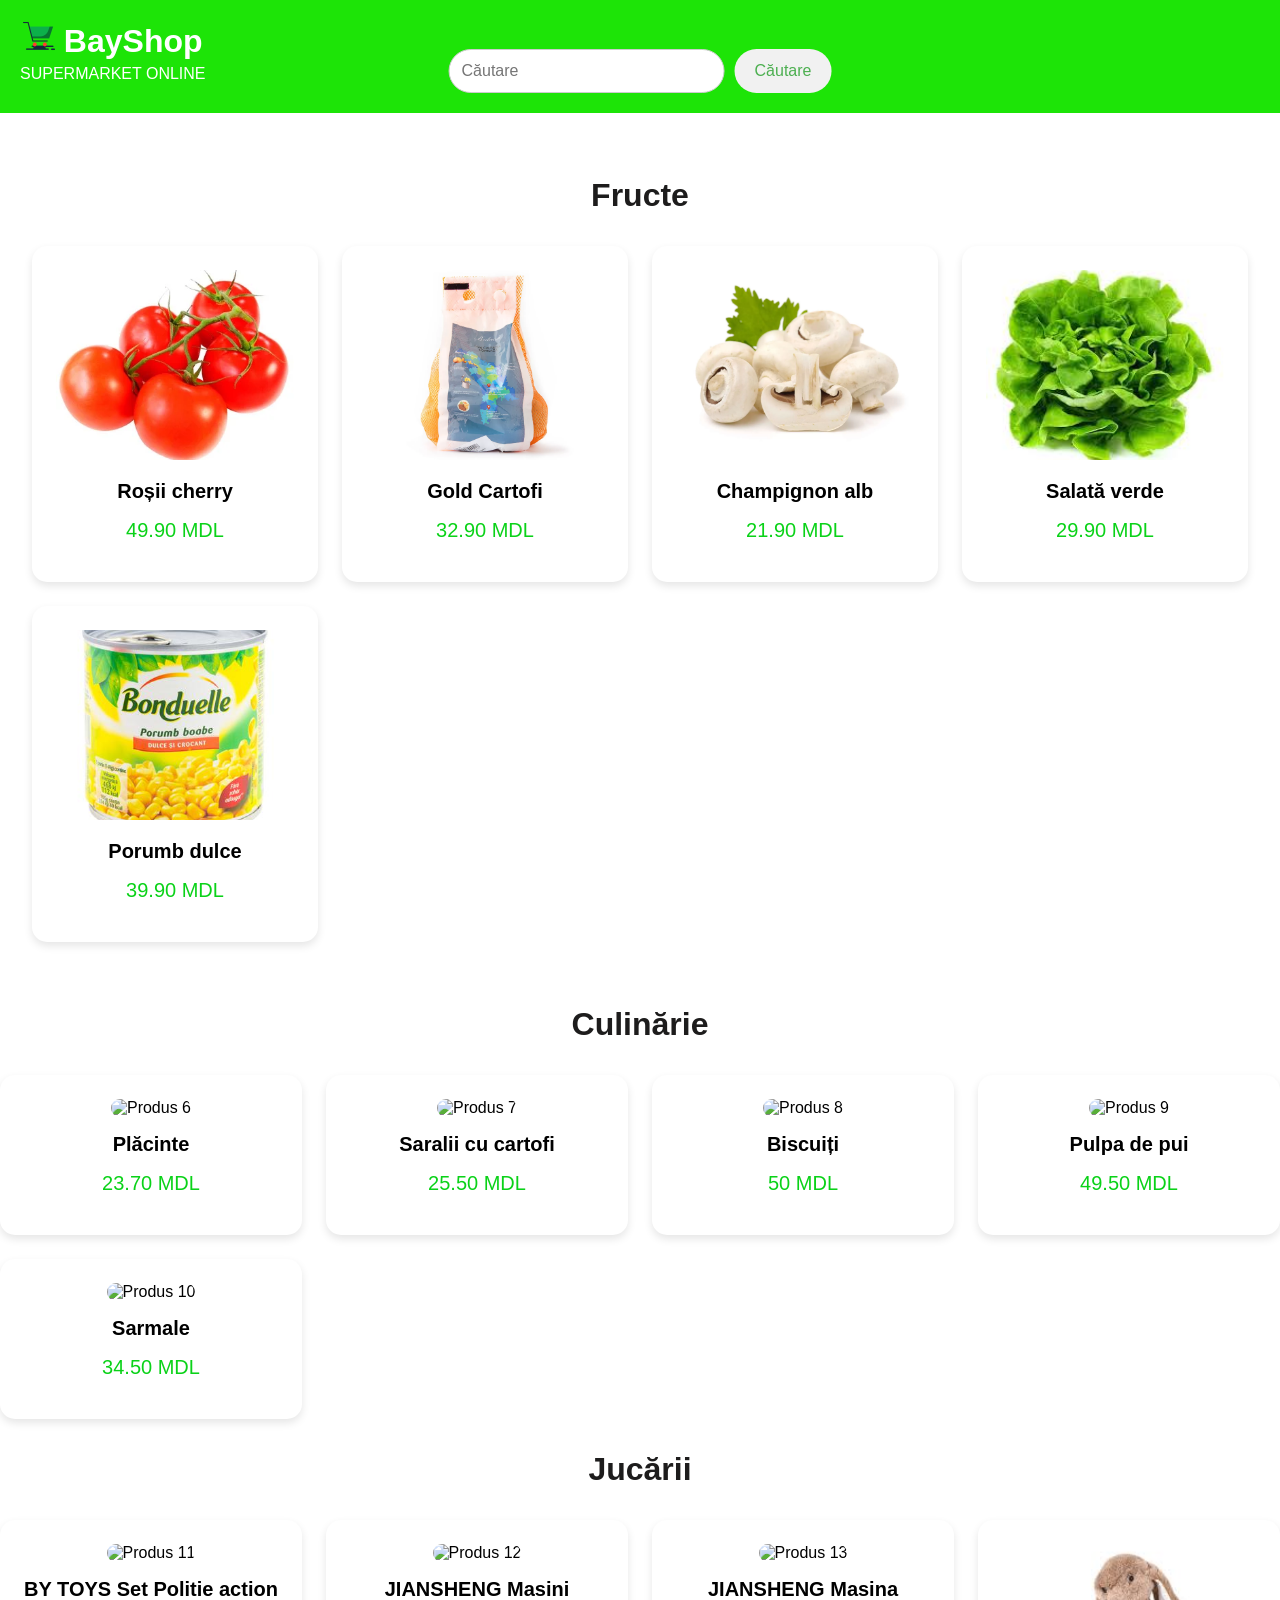
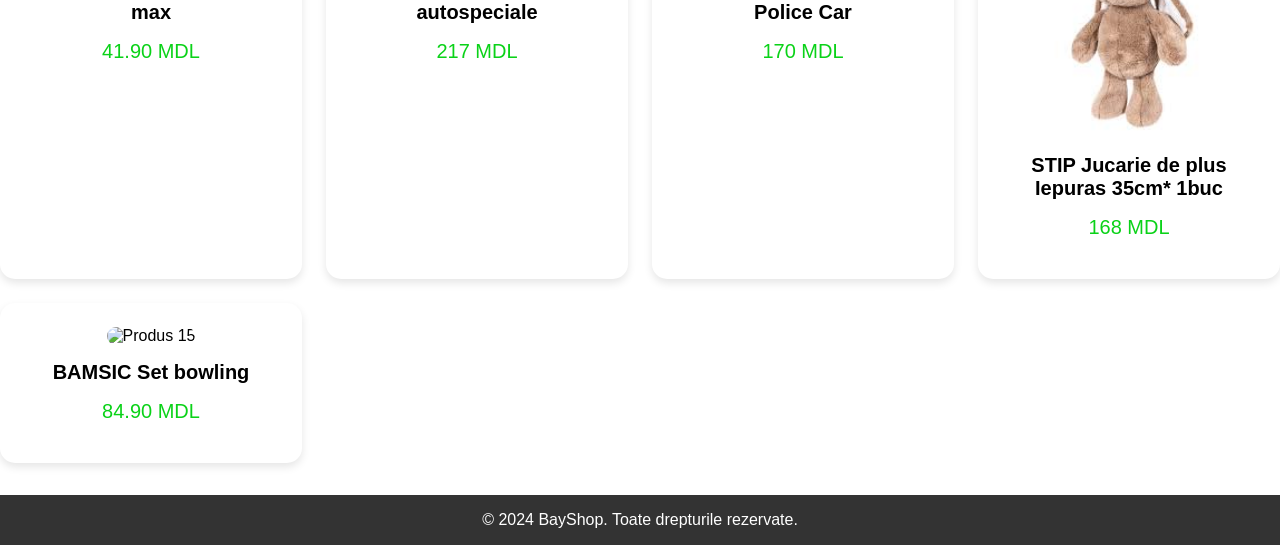
==== BayShop/BayShop.html @ 75f61f2d "Add files via upload" ====
<!DOCTYPE html>
<html lang="en">

<head>
    <meta charset="UTF-8">
    <meta name="viewport" content="width=device-width, initial-scale=1.0">
    <link rel="stylesheet" href="..//BayShop/BayShop.css">
    <link rel="icon" type="images/x-icon" href="..//BayShop/Imagines/BayShop.ico.png" >
    <title>BayShop</title>
    
</head>

<body>

    <header>
        <div class="header-left">
            <h1><img src="..//BayShop/Imagines/BayShop.ico.png" alt="Logo"> BayShop</h1>
            <h2>SUPERMARKET ONLINE</h2>
        </div>

        <form action="#" method="get" class="search-form">
            <input type="text" placeholder="Căutare" name="search" />
            <button type="submit">Căutare</button>
        </form>
    </header>

    <div class="container">
        <div class="section" id="fructe">
            <h2>Fructe</h2>
            <div class="product-grid">
                <div class="product-card">
                    <img src="..//BayShop/Imagines/Rosii Cherry.webp"
                        alt="Produs 1" />
                    <h3>Roșii cherry</h3>
                    <p class="price">49.90 MDL</p>
                </div>

                <div class="product-card">
                    <img src="..//BayShop/Imagines/Gold Cartofi.webp"
                        alt="Produs 2" />
                    <h3>Gold Cartofi</h3>
                    <p class="price">32.90 MDL</p>
                </div>

                <div class="product-card">
                    <img src="..//BayShop/Imagines/Champignon alb.webp"
                        alt="Produs 3" />
                    <h3>Champignon alb</h3>
                    <p class="price">21.90 MDL</p>
                </div>

                <div class="product-card">
                    <img src="..//BayShop/Imagines/Salata verde.jpg"
                        alt="Produs 4" />
                    <h3>Salată verde</h3>
                    <p class="price">29.90 MDL</p>
                </div>

                <div class="product-card">
                    <img src="..//BayShop/Imagines/Porumb dulce.jpg"
                        alt="Produs 5" />
                    <h3>Porumb dulce</h3>
                    <p class="price">39.90 MDL</p>
                </div>
            </div>
        </div>
    </div>

    <div class="section" id="culinarie">
        <h2>Culinărie</h2>
        <div class="product-grid">
            <div class="product-card">
                <img src="https://linella.md/public/products/c53935a1bbcbe610941e022eab91606f.webp" alt="Produs 6" />
                <h3>Plăcinte</h3>
                <p class="price">23.70 MDL</p>
            </div>

            <div class="product-card">
                <img src="https://linella.md/public/products/d0baa28667820900a72e90ec66884463.webp" alt="Produs 7" />
                <h3>Saralii cu cartofi</h3>
                <p class="price">25.50 MDL</p>
            </div>

            <div class="product-card">
                <img src="https://linella.md/public/products/c501b4ab37e308a503326607a4a31d4e.webp" alt="Produs 8" />
                <h3>Biscuiți</h3>
                <p class="price">50 MDL</p>
            </div>

            <div class="product-card">
                <img src="https://linella.md/public/products/6d25dfef627e80e76e83695a08bd2c73.webp" alt="Produs 9" />
                <h3>Pulpa de pui</h3>
                <p class="price">49.50 MDL</p>
            </div>

            <div class="product-card">
                <img src="https://linella.md/public/products/fab427b53fc6bf4c204005b83d58050e.webp" alt="Produs 10" />
                <h3>Sarmale</h3>
                <p class="price">34.50 MDL</p>
            </div>
        </div>
    </div>
    </div>

    <div class="section" id="jucarii">
        <h2>Jucării</h2>
        <div class="product-grid">
            <div class="product-card">
                <img src="https://linella.md/public/products/5ade6087b78a09812d8f3f8f7e2ad749.webp" alt="Produs 11" />
                <h3>BY TOYS Set Politie action max</h3>
                <p class="price">41.90 MDL</p>
            </div>

            <div class="product-card">
                <img src="https://linella.md/public/products/d39cc169c4930f96fdb0a49ea8d8943a.webp" alt="Produs 12" />
                <h3>JIANSHENG Masini autospeciale</h3>
                <p class="price">217 MDL</p>
            </div>

            <div class="product-card">
                <img src="https://linella.md/public/products/24d029e3d2db8a8c8615c29bf67893ba.webp" alt="Produs 13" />
                <h3>JIANSHENG Masina Police Car</h3>
                <p class="price">170 MDL</p>
            </div>

            <div class="product-card">
                <img src="..//BayShop/Imagines/STIP Jucarie de plus Iepuras.jpg" alt="Produs 14" />
                <h3>STIP Jucarie de plus Iepuras 35cm* 1buc</h3>
                <p class="price">168 MDL</p>
            </div>

            <div class="product-card">
                <img src="https://linella.md/public/products/dc573811e8e9d6446406d075bcdc512e.webp" alt="Produs 15" />
                <h3>BAMSIC Set bowling</h3>
                <p class="price">84.90 MDL</p>
            </div>
        </div>
    </div>
    </div>

    <footer>
        <p>&copy; 2024 BayShop. Toate drepturile rezervate.</p>
    </footer>

</body>

</html>
---- BayShop/BayShop.css ----
body, h1, h2, h3, p, button {
  margin: 0;
  padding: 0;
  font-family: Arial, Helvetica, sans-serif;
}

header {
  display: flex;
  justify-content: space-between;
  align-items: center;
  background-color: #1de407;
  color: white;
  padding: 20px;
  position: relative;
  flex-wrap: wrap; 
}

header .header-left {
  display: flex;
  flex-direction: column;
  text-align: center;
  margin-bottom: 10px;
}

header .header-left h1 {
  font-size: 2rem;
  font-weight: bold;
  margin-bottom: 5px;
}

header .header-left h2 {
  font-size: 1rem;
  font-weight: 400;
}

.search-form {
  position: absolute;
  bottom: 20px;
  left: 50%;
  transform: translateX(-50%);
  display: flex;
  gap: 10px;
}

.search-form input {
  padding: 12px;
  font-size: 16px;
  border-radius: 25px;
  border: 1px solid #ccc;
  width: 250px;
  transition: width 0.3s ease;
}

.search-form input:focus {
  width: 300px;
  outline: none;
}

.search-form button {
  padding: 12px 20px;
  background-color: #f1f1f1;
  color: #4CAF50;
  font-size: 16px;
  border: none;
  border-radius: 25px;
  cursor: pointer;
  transition: background-color 0.3s ease;
}

.search-form button:hover {
  background-color: #45a049;
  color: white;
}

.container {
  padding: 2rem;
}

.section {
  margin-top: 2rem;
}

.section h2 {
  font-size: 2rem;
  text-align: center;
  margin-bottom: 1rem;
  color: #1d1c1c;
}

.product-grid {
  display: grid;
  grid-template-columns: repeat(auto-fill, minmax(250px, 1fr));
  gap: 1.5rem;
  margin-top: 2rem;
}

.product-card {
  background-color: #fff;
  border-radius: 15px;
  box-shadow: 0 4px 8px rgba(0, 0, 0, 0.1);
  padding: 1.5rem;
  text-align: center;
  transition: transform 0.3s ease, box-shadow 0.3s ease;
  position: relative;
}

.product-card:hover {
  transform: scale(1.05);
  box-shadow: 0 6px 12px rgba(0, 0, 0, 0.15);
  border: 2px solid #1de407;
}

.product-card img {
  width: 100%;
  height: 190px;
  object-fit: cover;
  border-radius: 10px;
}

.discount-badge {
  position: absolute;
  top: 10px;
  left: 10px;
  background-color: #ff4c4c;
  color: white;
  padding: 5px 10px;
  border-radius: 5px;
  font-size: 14px;
}

.product-card h3 {
  font-size: 1.25rem;
  margin: 1rem 0;
}

.price {
  font-size: 1.25rem;
  color: #0ad218;
  margin-bottom: 1rem;
}

footer {
  background-color: #333;
  color: white;
  text-align: center;
  padding: 1rem 0;
  margin-top: 2rem;
}

@media screen and (max-width: 768px) {
  header {
    flex-direction: column;
    text-align: center;
  }

  .header-left h1 {
    font-size: 2.5rem;
  }

  .header-left h2 {
    font-size: 1.2rem;
  }

  .search-form {
    position: static;
    transform: none;
    margin-top: 10px;
    width: 100%;
    justify-content: center;
  }

  .search-form input {
    width: 80%;
  }

  .product-grid {
    grid-template-columns: repeat(auto-fill, minmax(200px, 1fr));
  }

  .product-card h3 {
    font-size: 1.2rem;
  }
}

@media screen and (max-width: 480px) {
  header .header-left h1 {
    font-size: 1.8rem;
  }

  header .header-left h2 {
    font-size: 1rem;
  }

  .product-card img {
    height: 150px;
  }

  .product-grid {
    grid-template-columns: repeat(auto-fill, minmax(150px, 1fr));
  }

  .product-card h3 {
    font-size: 1rem;
  }
}
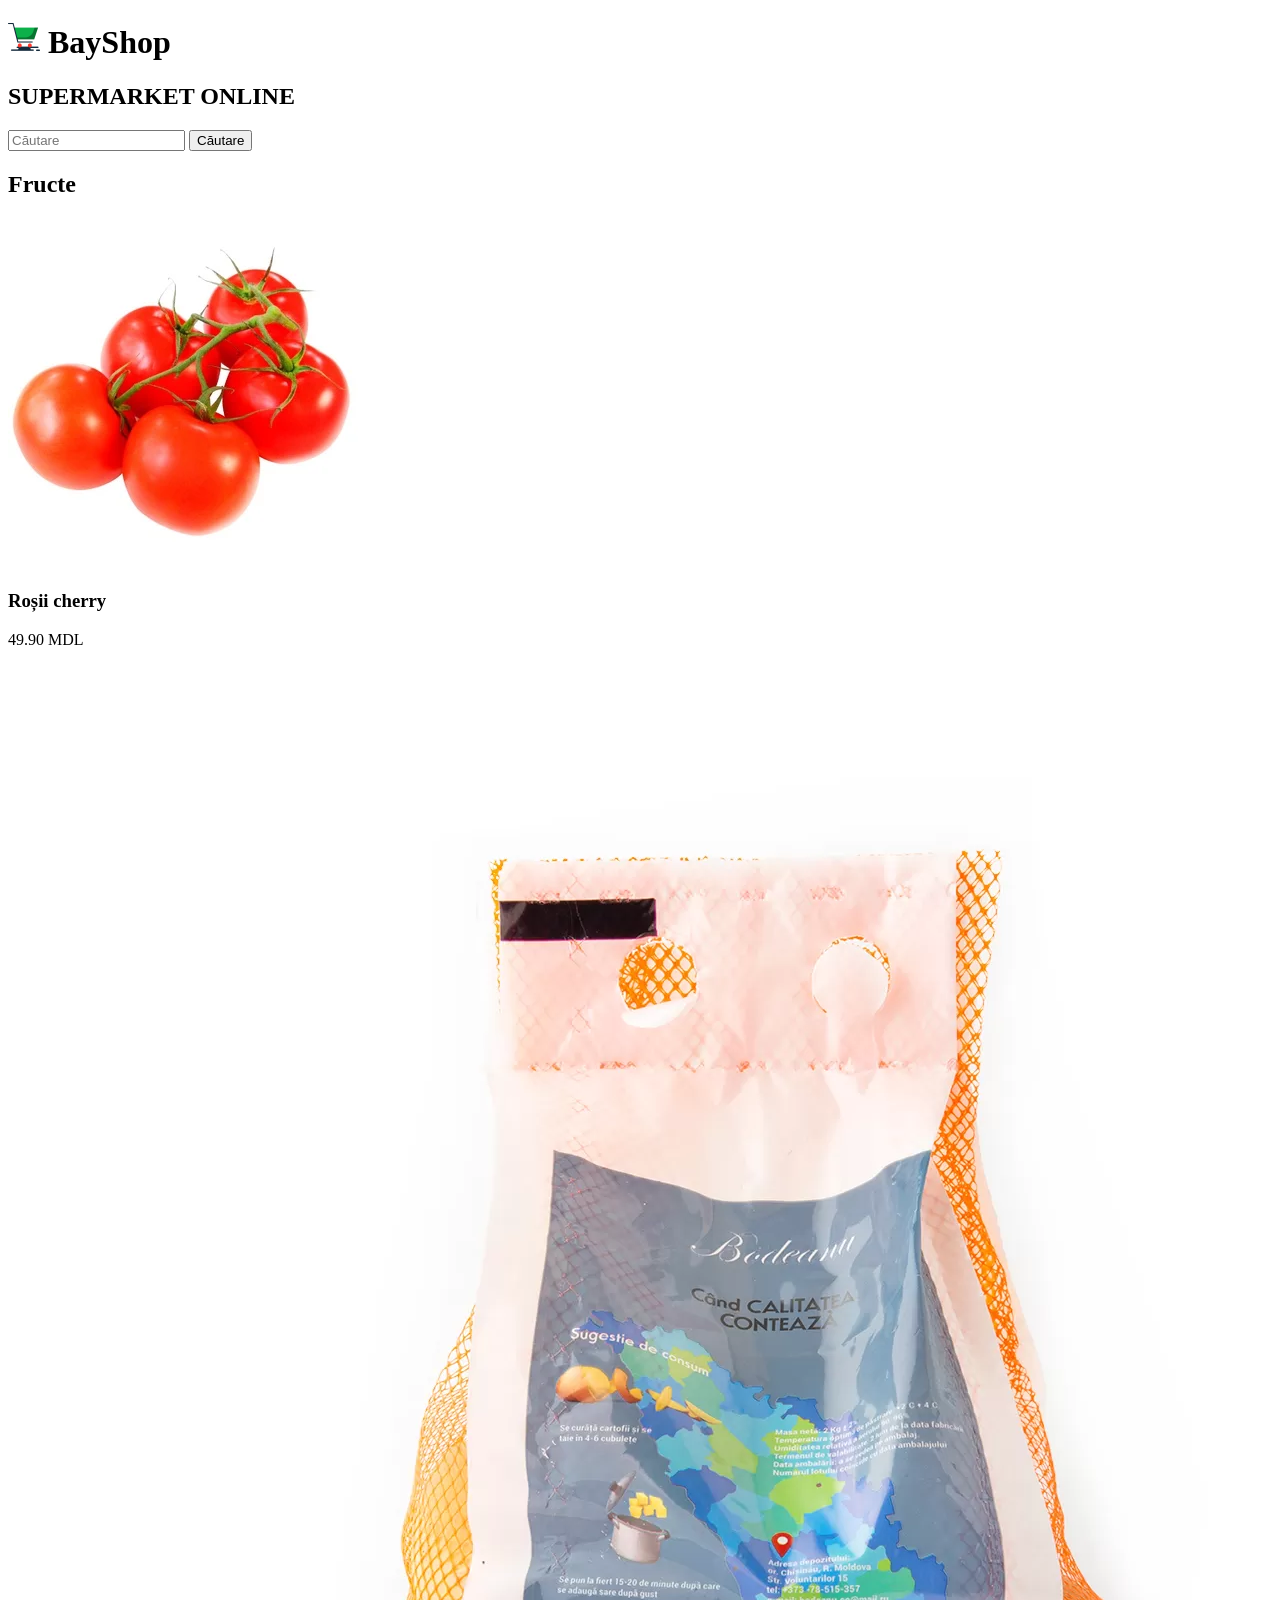
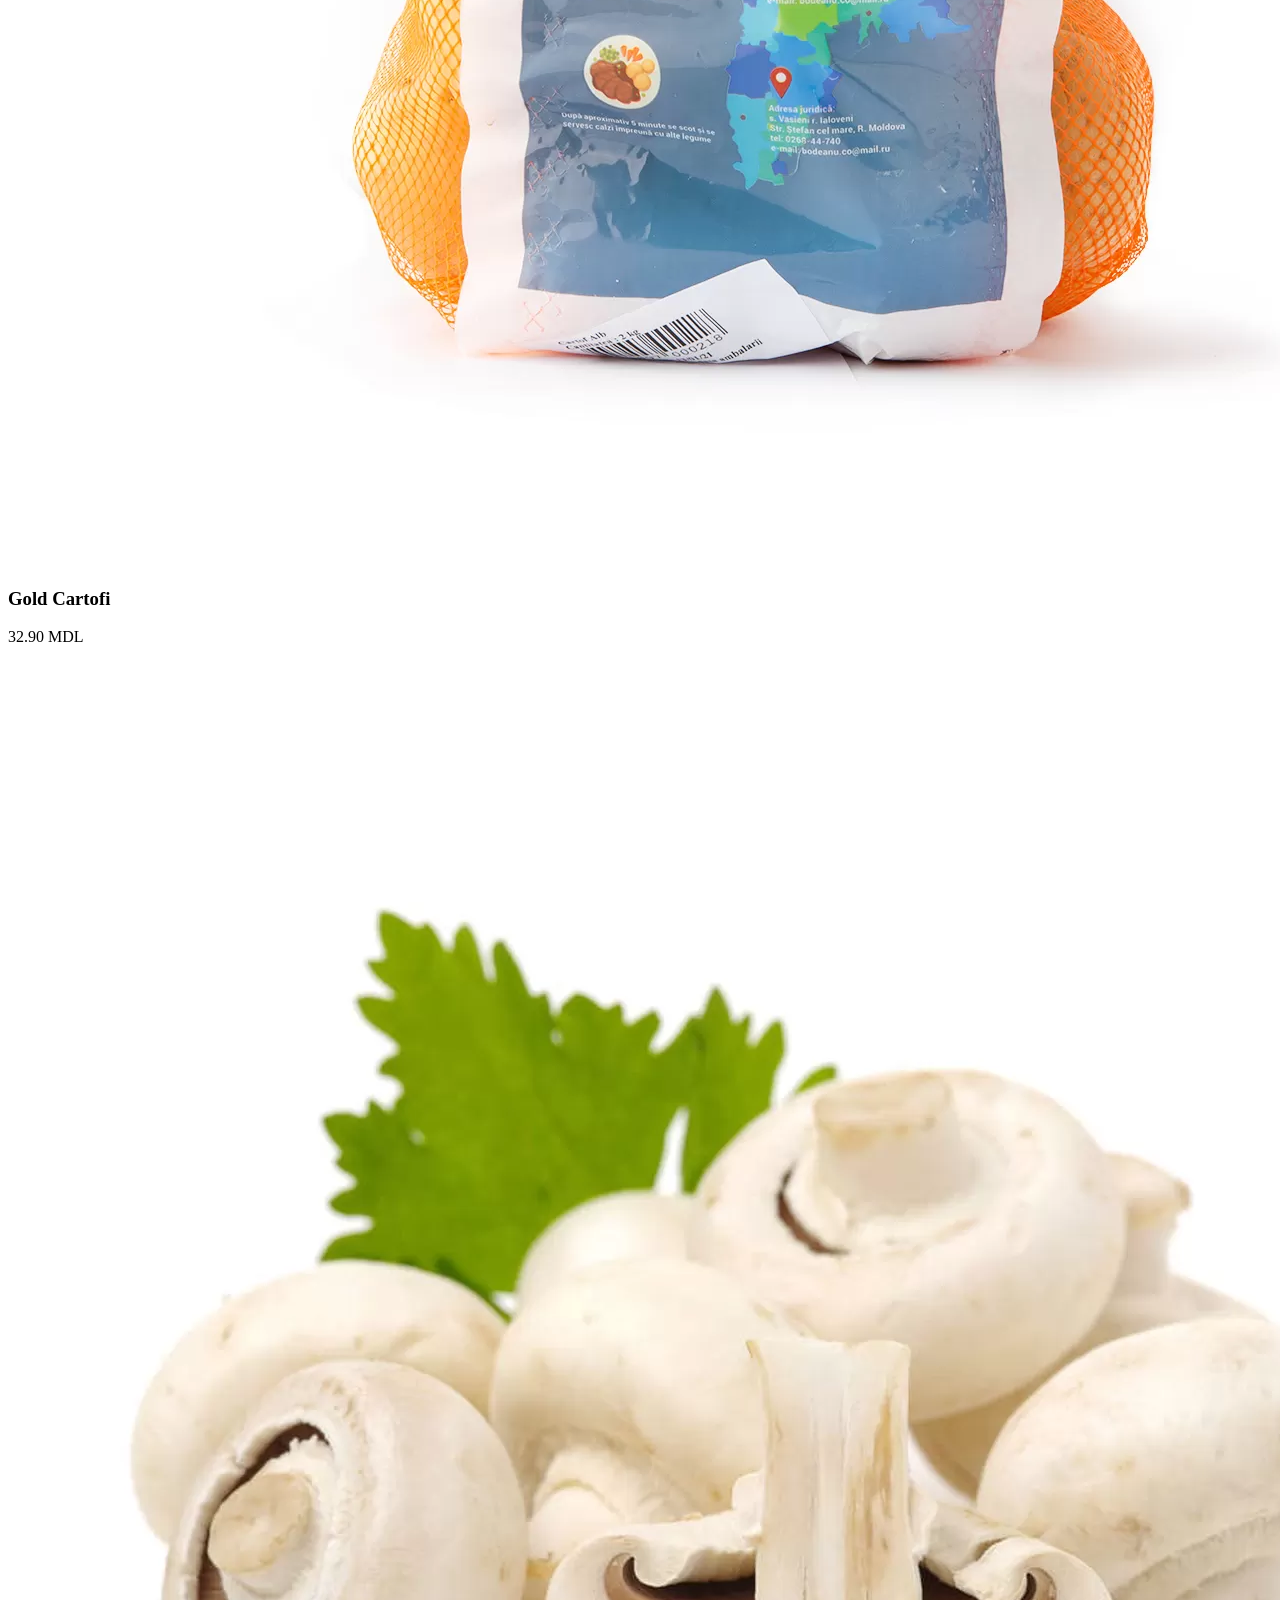
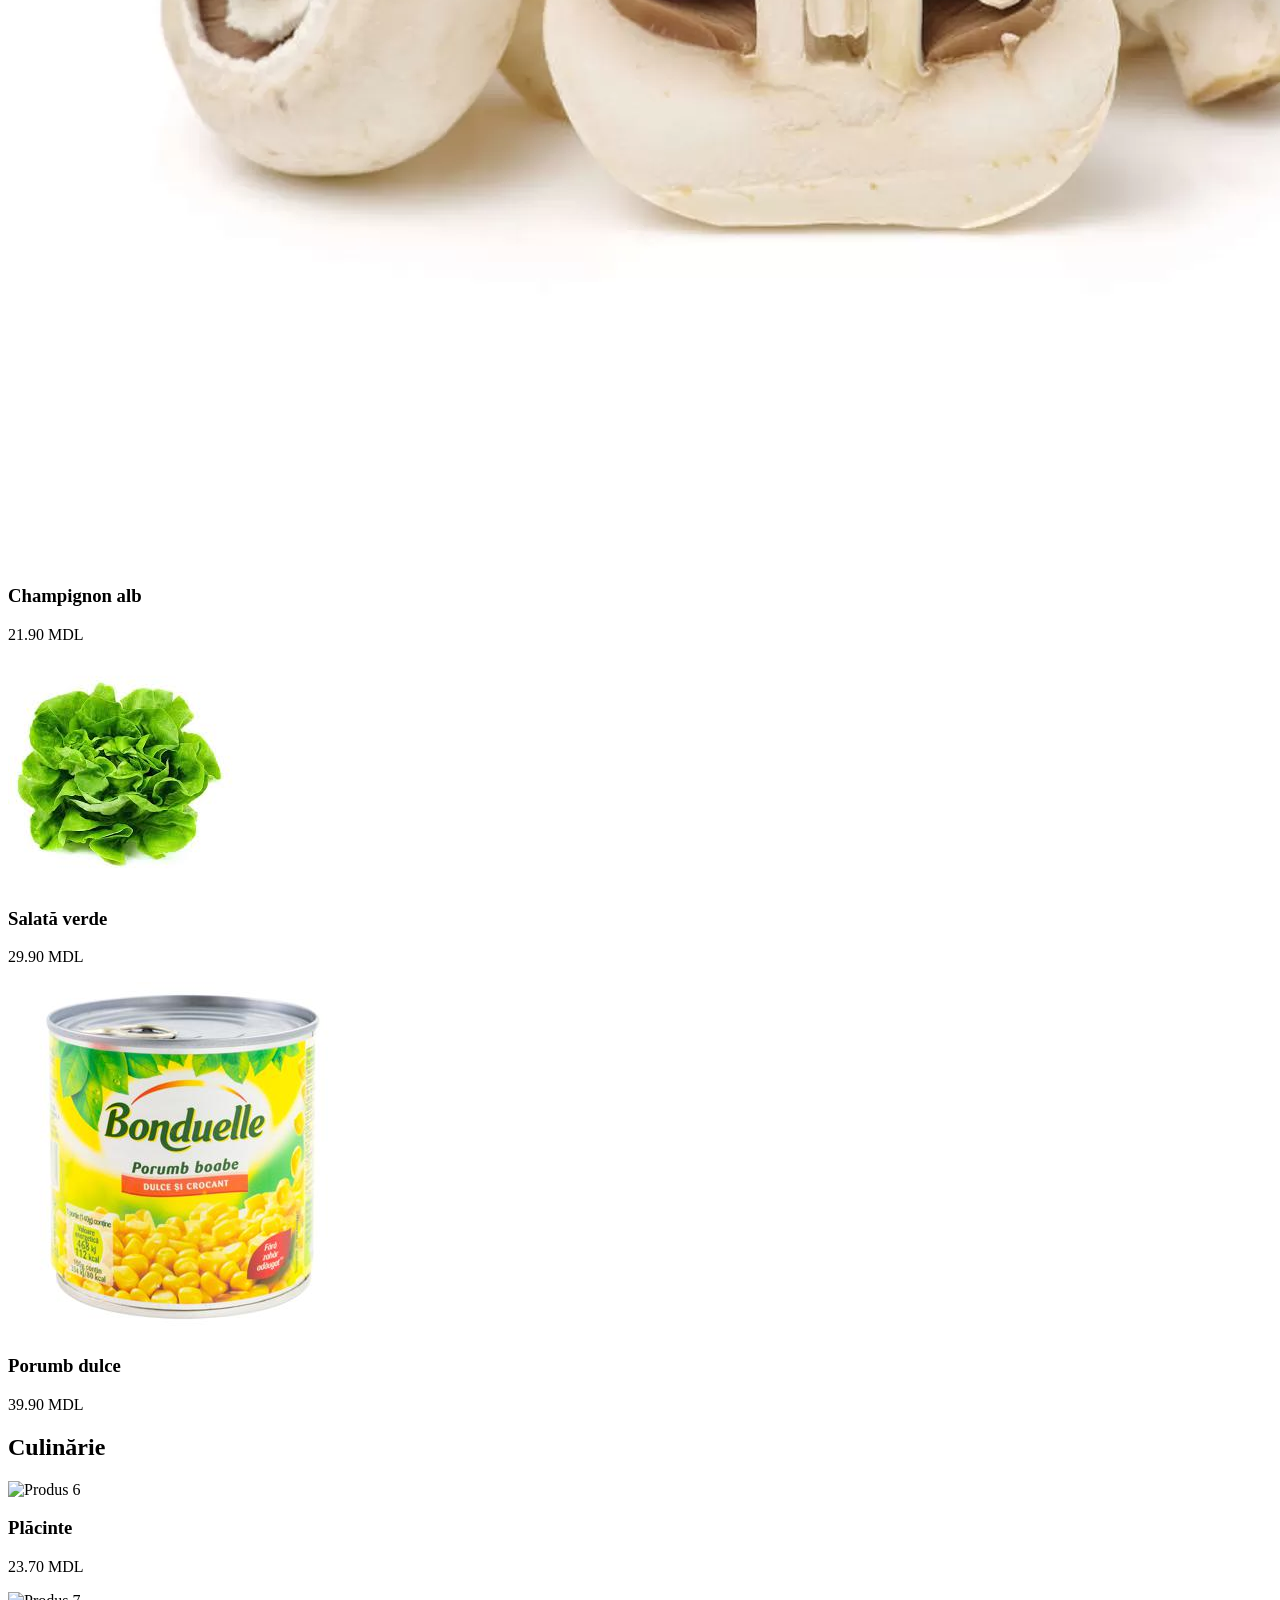
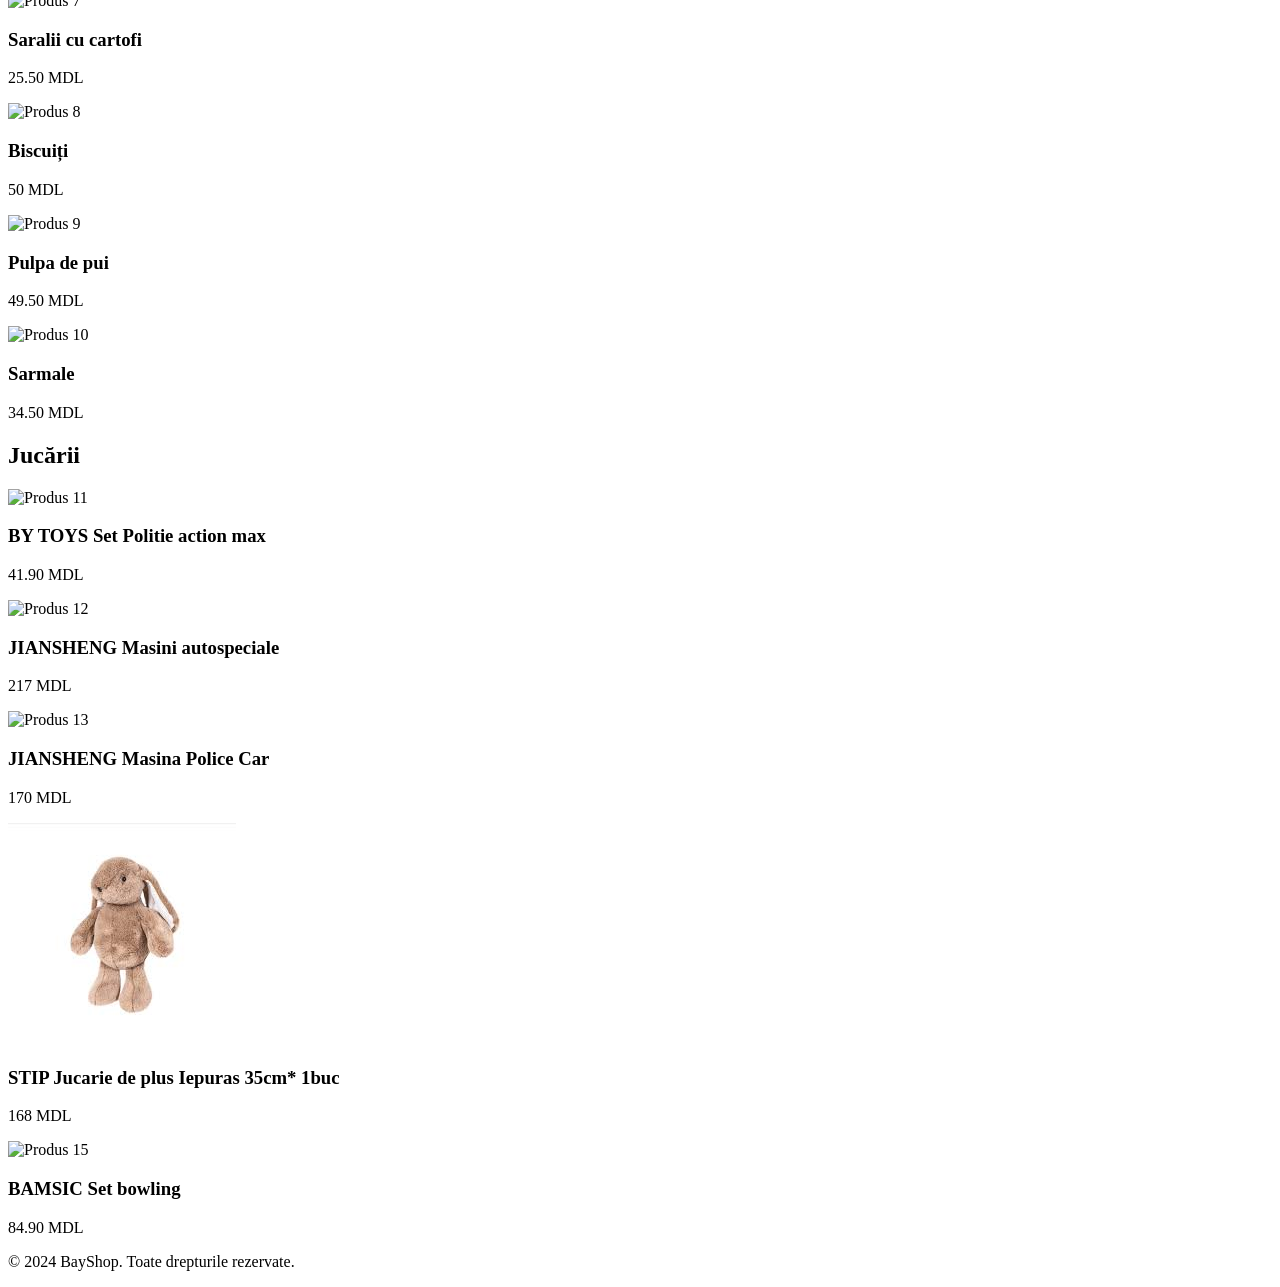
==== commit e46108fe: "Update BayShop.html" ====
--- a/BayShop/BayShop.html
+++ b/BayShop/BayShop.html
@@ -4,8 +4,8 @@
 <head>
     <meta charset="UTF-8">
     <meta name="viewport" content="width=device-width, initial-scale=1.0">
-    <link rel="stylesheet" href="..//BayShop/BayShop.css">
-    <link rel="icon" type="images/x-icon" href="..//BayShop/Imagines/BayShop.ico.png" >
+    <link rel="stylesheet" href="BayShop/BayShop.css">
+<link rel="icon" type="image/x-icon" href="BayShop/Imagines/BayShop.ico.png">
     <title>BayShop</title>
     
 </head>
@@ -144,4 +144,4 @@
 
 </body>
 
-</html>+</html>
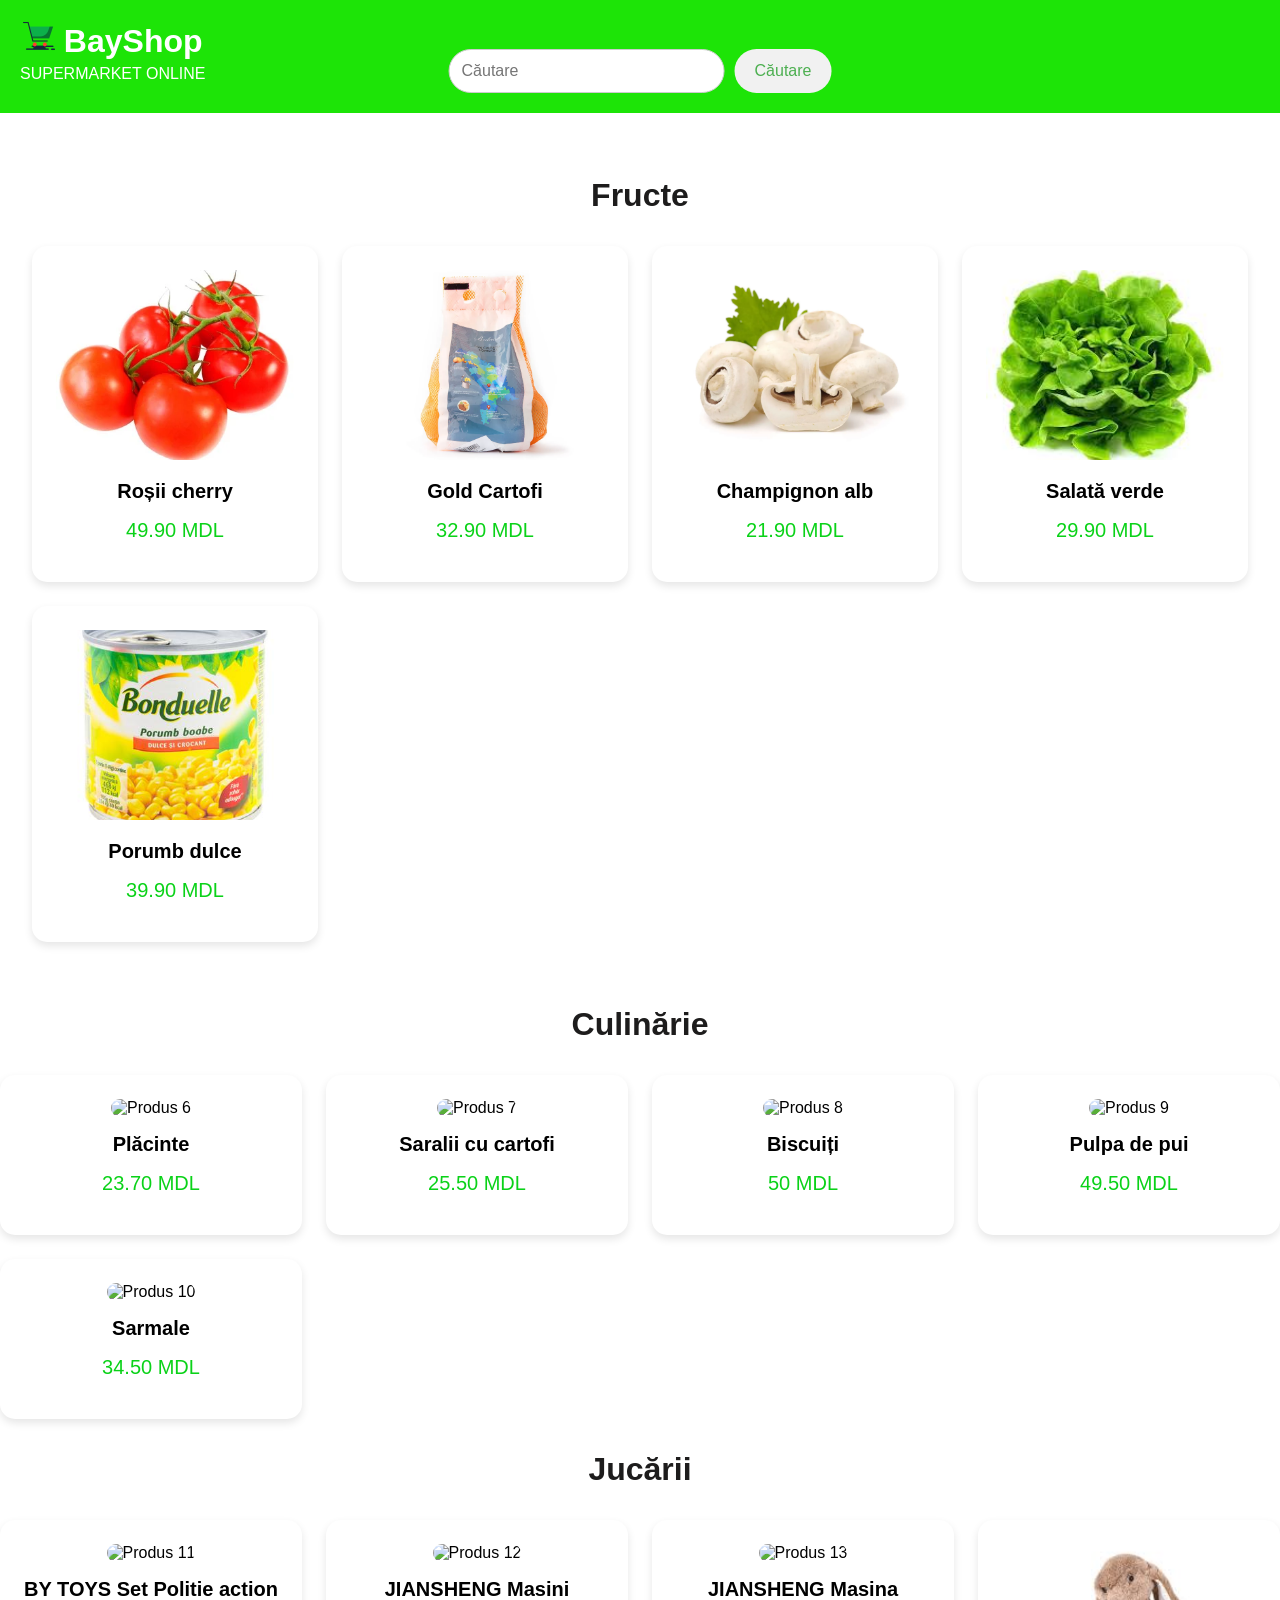
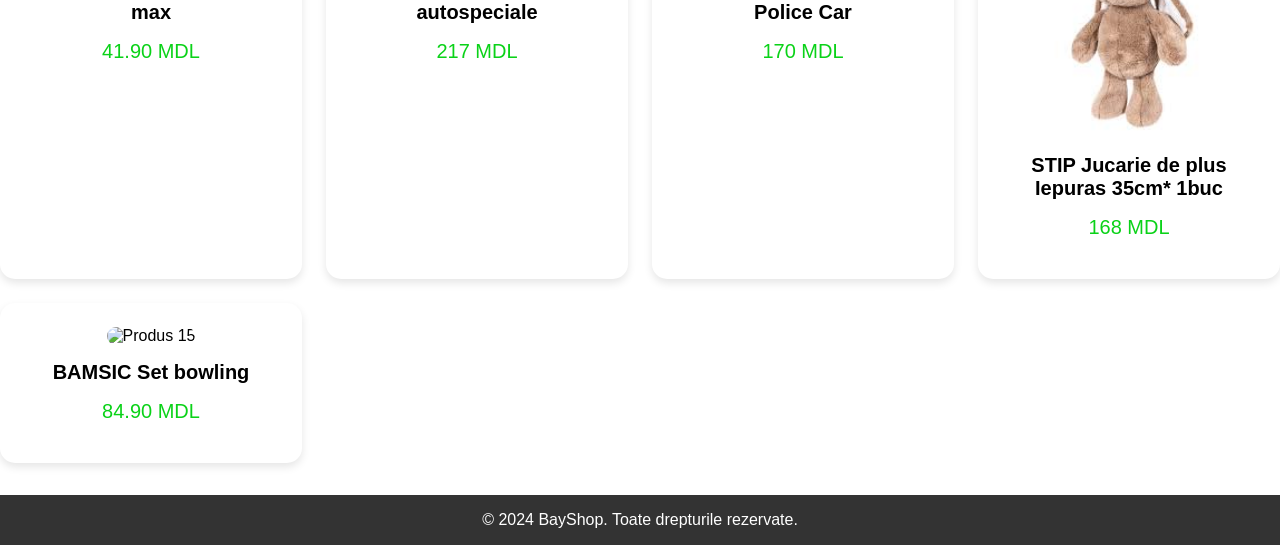
==== commit b8fdb2ed: "Proiect" ====
--- a/BayShop/BayShop.html
+++ b/BayShop/BayShop.html
@@ -1,147 +1,147 @@
-<!DOCTYPE html>
-<html lang="en">
-
-<head>
-    <meta charset="UTF-8">
-    <meta name="viewport" content="width=device-width, initial-scale=1.0">
-    <link rel="stylesheet" href="BayShop/BayShop.css">
-<link rel="icon" type="image/x-icon" href="BayShop/Imagines/BayShop.ico.png">
-    <title>BayShop</title>
-    
-</head>
-
-<body>
-
-    <header>
-        <div class="header-left">
-            <h1><img src="..//BayShop/Imagines/BayShop.ico.png" alt="Logo"> BayShop</h1>
-            <h2>SUPERMARKET ONLINE</h2>
-        </div>
-
-        <form action="#" method="get" class="search-form">
-            <input type="text" placeholder="Căutare" name="search" />
-            <button type="submit">Căutare</button>
-        </form>
-    </header>
-
-    <div class="container">
-        <div class="section" id="fructe">
-            <h2>Fructe</h2>
-            <div class="product-grid">
-                <div class="product-card">
-                    <img src="..//BayShop/Imagines/Rosii Cherry.webp"
-                        alt="Produs 1" />
-                    <h3>Roșii cherry</h3>
-                    <p class="price">49.90 MDL</p>
-                </div>
-
-                <div class="product-card">
-                    <img src="..//BayShop/Imagines/Gold Cartofi.webp"
-                        alt="Produs 2" />
-                    <h3>Gold Cartofi</h3>
-                    <p class="price">32.90 MDL</p>
-                </div>
-
-                <div class="product-card">
-                    <img src="..//BayShop/Imagines/Champignon alb.webp"
-                        alt="Produs 3" />
-                    <h3>Champignon alb</h3>
-                    <p class="price">21.90 MDL</p>
-                </div>
-
-                <div class="product-card">
-                    <img src="..//BayShop/Imagines/Salata verde.jpg"
-                        alt="Produs 4" />
-                    <h3>Salată verde</h3>
-                    <p class="price">29.90 MDL</p>
-                </div>
-
-                <div class="product-card">
-                    <img src="..//BayShop/Imagines/Porumb dulce.jpg"
-                        alt="Produs 5" />
-                    <h3>Porumb dulce</h3>
-                    <p class="price">39.90 MDL</p>
-                </div>
-            </div>
-        </div>
-    </div>
-
-    <div class="section" id="culinarie">
-        <h2>Culinărie</h2>
-        <div class="product-grid">
-            <div class="product-card">
-                <img src="https://linella.md/public/products/c53935a1bbcbe610941e022eab91606f.webp" alt="Produs 6" />
-                <h3>Plăcinte</h3>
-                <p class="price">23.70 MDL</p>
-            </div>
-
-            <div class="product-card">
-                <img src="https://linella.md/public/products/d0baa28667820900a72e90ec66884463.webp" alt="Produs 7" />
-                <h3>Saralii cu cartofi</h3>
-                <p class="price">25.50 MDL</p>
-            </div>
-
-            <div class="product-card">
-                <img src="https://linella.md/public/products/c501b4ab37e308a503326607a4a31d4e.webp" alt="Produs 8" />
-                <h3>Biscuiți</h3>
-                <p class="price">50 MDL</p>
-            </div>
-
-            <div class="product-card">
-                <img src="https://linella.md/public/products/6d25dfef627e80e76e83695a08bd2c73.webp" alt="Produs 9" />
-                <h3>Pulpa de pui</h3>
-                <p class="price">49.50 MDL</p>
-            </div>
-
-            <div class="product-card">
-                <img src="https://linella.md/public/products/fab427b53fc6bf4c204005b83d58050e.webp" alt="Produs 10" />
-                <h3>Sarmale</h3>
-                <p class="price">34.50 MDL</p>
-            </div>
-        </div>
-    </div>
-    </div>
-
-    <div class="section" id="jucarii">
-        <h2>Jucării</h2>
-        <div class="product-grid">
-            <div class="product-card">
-                <img src="https://linella.md/public/products/5ade6087b78a09812d8f3f8f7e2ad749.webp" alt="Produs 11" />
-                <h3>BY TOYS Set Politie action max</h3>
-                <p class="price">41.90 MDL</p>
-            </div>
-
-            <div class="product-card">
-                <img src="https://linella.md/public/products/d39cc169c4930f96fdb0a49ea8d8943a.webp" alt="Produs 12" />
-                <h3>JIANSHENG Masini autospeciale</h3>
-                <p class="price">217 MDL</p>
-            </div>
-
-            <div class="product-card">
-                <img src="https://linella.md/public/products/24d029e3d2db8a8c8615c29bf67893ba.webp" alt="Produs 13" />
-                <h3>JIANSHENG Masina Police Car</h3>
-                <p class="price">170 MDL</p>
-            </div>
-
-            <div class="product-card">
-                <img src="..//BayShop/Imagines/STIP Jucarie de plus Iepuras.jpg" alt="Produs 14" />
-                <h3>STIP Jucarie de plus Iepuras 35cm* 1buc</h3>
-                <p class="price">168 MDL</p>
-            </div>
-
-            <div class="product-card">
-                <img src="https://linella.md/public/products/dc573811e8e9d6446406d075bcdc512e.webp" alt="Produs 15" />
-                <h3>BAMSIC Set bowling</h3>
-                <p class="price">84.90 MDL</p>
-            </div>
-        </div>
-    </div>
-    </div>
-
-    <footer>
-        <p>&copy; 2024 BayShop. Toate drepturile rezervate.</p>
-    </footer>
-
-</body>
-
-</html>
+<!DOCTYPE html>
+<html lang="en">
+
+<head>
+    <meta charset="UTF-8">
+    <meta name="viewport" content="width=device-width, initial-scale=1.0">
+    <link rel="stylesheet" href="..//BayShop/BayShop.css">
+    <link rel="icon" type="images/x-icon" href="..//BayShop/Imagines/BayShop.ico.png" >
+    <title>BayShop</title>
+    
+</head>
+
+<body>
+
+    <header>
+        <div class="header-left">
+            <h1><img src="..//BayShop/Imagines/BayShop.ico.png" alt="Logo"> BayShop</h1>
+            <h2>SUPERMARKET ONLINE</h2>
+        </div>
+
+        <form action="#" method="get" class="search-form">
+            <input type="text" placeholder="Căutare" name="search" />
+            <button type="submit">Căutare</button>
+        </form>
+    </header>
+
+    <div class="container">
+        <div class="section" id="fructe">
+            <h2>Fructe</h2>
+            <div class="product-grid">
+                <div class="product-card">
+                    <img src="..//BayShop/Imagines/Rosii Cherry.webp"
+                        alt="Produs 1" />
+                    <h3>Roșii cherry</h3>
+                    <p class="price">49.90 MDL</p>
+                </div>
+
+                <div class="product-card">
+                    <img src="..//BayShop/Imagines/Gold Cartofi.webp"
+                        alt="Produs 2" />
+                    <h3>Gold Cartofi</h3>
+                    <p class="price">32.90 MDL</p>
+                </div>
+
+                <div class="product-card">
+                    <img src="..//BayShop/Imagines/Champignon alb.webp"
+                        alt="Produs 3" />
+                    <h3>Champignon alb</h3>
+                    <p class="price">21.90 MDL</p>
+                </div>
+
+                <div class="product-card">
+                    <img src="..//BayShop/Imagines/Salata verde.jpg"
+                        alt="Produs 4" />
+                    <h3>Salată verde</h3>
+                    <p class="price">29.90 MDL</p>
+                </div>
+
+                <div class="product-card">
+                    <img src="..//BayShop/Imagines/Porumb dulce.jpg"
+                        alt="Produs 5" />
+                    <h3>Porumb dulce</h3>
+                    <p class="price">39.90 MDL</p>
+                </div>
+            </div>
+        </div>
+    </div>
+
+    <div class="section" id="culinarie">
+        <h2>Culinărie</h2>
+        <div class="product-grid">
+            <div class="product-card">
+                <img src="https://linella.md/public/products/c53935a1bbcbe610941e022eab91606f.webp" alt="Produs 6" />
+                <h3>Plăcinte</h3>
+                <p class="price">23.70 MDL</p>
+            </div>
+
+            <div class="product-card">
+                <img src="https://linella.md/public/products/d0baa28667820900a72e90ec66884463.webp" alt="Produs 7" />
+                <h3>Saralii cu cartofi</h3>
+                <p class="price">25.50 MDL</p>
+            </div>
+
+            <div class="product-card">
+                <img src="https://linella.md/public/products/c501b4ab37e308a503326607a4a31d4e.webp" alt="Produs 8" />
+                <h3>Biscuiți</h3>
+                <p class="price">50 MDL</p>
+            </div>
+
+            <div class="product-card">
+                <img src="https://linella.md/public/products/6d25dfef627e80e76e83695a08bd2c73.webp" alt="Produs 9" />
+                <h3>Pulpa de pui</h3>
+                <p class="price">49.50 MDL</p>
+            </div>
+
+            <div class="product-card">
+                <img src="https://linella.md/public/products/fab427b53fc6bf4c204005b83d58050e.webp" alt="Produs 10" />
+                <h3>Sarmale</h3>
+                <p class="price">34.50 MDL</p>
+            </div>
+        </div>
+    </div>
+    </div>
+
+    <div class="section" id="jucarii">
+        <h2>Jucării</h2>
+        <div class="product-grid">
+            <div class="product-card">
+                <img src="https://linella.md/public/products/5ade6087b78a09812d8f3f8f7e2ad749.webp" alt="Produs 11" />
+                <h3>BY TOYS Set Politie action max</h3>
+                <p class="price">41.90 MDL</p>
+            </div>
+
+            <div class="product-card">
+                <img src="https://linella.md/public/products/d39cc169c4930f96fdb0a49ea8d8943a.webp" alt="Produs 12" />
+                <h3>JIANSHENG Masini autospeciale</h3>
+                <p class="price">217 MDL</p>
+            </div>
+
+            <div class="product-card">
+                <img src="https://linella.md/public/products/24d029e3d2db8a8c8615c29bf67893ba.webp" alt="Produs 13" />
+                <h3>JIANSHENG Masina Police Car</h3>
+                <p class="price">170 MDL</p>
+            </div>
+
+            <div class="product-card">
+                <img src="..//BayShop/Imagines/STIP Jucarie de plus Iepuras.jpg" alt="Produs 14" />
+                <h3>STIP Jucarie de plus Iepuras 35cm* 1buc</h3>
+                <p class="price">168 MDL</p>
+            </div>
+
+            <div class="product-card">
+                <img src="https://linella.md/public/products/dc573811e8e9d6446406d075bcdc512e.webp" alt="Produs 15" />
+                <h3>BAMSIC Set bowling</h3>
+                <p class="price">84.90 MDL</p>
+            </div>
+        </div>
+    </div>
+    </div>
+
+    <footer>
+        <p>&copy; 2024 BayShop. Toate drepturile rezervate.</p>
+    </footer>
+
+</body>
+
+</html>
--- a/BayShop/BayShop.css
+++ b/BayShop/BayShop.css
@@ -0,0 +1,205 @@
+body, h1, h2, h3, p, button {
+  margin: 0;
+  padding: 0;
+  font-family: Arial, Helvetica, sans-serif;
+}
+
+header {
+  display: flex;
+  justify-content: space-between;
+  align-items: center;
+  background-color: #1de407;
+  color: white;
+  padding: 20px;
+  position: relative;
+  flex-wrap: wrap; 
+}
+
+header .header-left {
+  display: flex;
+  flex-direction: column;
+  text-align: center;
+  margin-bottom: 10px;
+}
+
+header .header-left h1 {
+  font-size: 2rem;
+  font-weight: bold;
+  margin-bottom: 5px;
+}
+
+header .header-left h2 {
+  font-size: 1rem;
+  font-weight: 400;
+}
+
+.search-form {
+  position: absolute;
+  bottom: 20px;
+  left: 50%;
+  transform: translateX(-50%);
+  display: flex;
+  gap: 10px;
+}
+
+.search-form input {
+  padding: 12px;
+  font-size: 16px;
+  border-radius: 25px;
+  border: 1px solid #ccc;
+  width: 250px;
+  transition: width 0.3s ease;
+}
+
+.search-form input:focus {
+  width: 300px;
+  outline: none;
+}
+
+.search-form button {
+  padding: 12px 20px;
+  background-color: #f1f1f1;
+  color: #4CAF50;
+  font-size: 16px;
+  border: none;
+  border-radius: 25px;
+  cursor: pointer;
+  transition: background-color 0.3s ease;
+}
+
+.search-form button:hover {
+  background-color: #45a049;
+  color: white;
+}
+
+.container {
+  padding: 2rem;
+}
+
+.section {
+  margin-top: 2rem;
+}
+
+.section h2 {
+  font-size: 2rem;
+  text-align: center;
+  margin-bottom: 1rem;
+  color: #1d1c1c;
+}
+
+.product-grid {
+  display: grid;
+  grid-template-columns: repeat(auto-fill, minmax(250px, 1fr));
+  gap: 1.5rem;
+  margin-top: 2rem;
+}
+
+.product-card {
+  background-color: #fff;
+  border-radius: 15px;
+  box-shadow: 0 4px 8px rgba(0, 0, 0, 0.1);
+  padding: 1.5rem;
+  text-align: center;
+  transition: transform 0.3s ease, box-shadow 0.3s ease;
+  position: relative;
+}
+
+.product-card:hover {
+  transform: scale(1.05);
+  box-shadow: 0 6px 12px rgba(0, 0, 0, 0.15);
+  border: 2px solid #1de407;
+}
+
+.product-card img {
+  width: 100%;
+  height: 190px;
+  object-fit: cover;
+  border-radius: 10px;
+}
+
+.discount-badge {
+  position: absolute;
+  top: 10px;
+  left: 10px;
+  background-color: #ff4c4c;
+  color: white;
+  padding: 5px 10px;
+  border-radius: 5px;
+  font-size: 14px;
+}
+
+.product-card h3 {
+  font-size: 1.25rem;
+  margin: 1rem 0;
+}
+
+.price {
+  font-size: 1.25rem;
+  color: #0ad218;
+  margin-bottom: 1rem;
+}
+
+footer {
+  background-color: #333;
+  color: white;
+  text-align: center;
+  padding: 1rem 0;
+  margin-top: 2rem;
+}
+
+@media screen and (max-width: 768px) {
+  header {
+    flex-direction: column;
+    text-align: center;
+  }
+
+  .header-left h1 {
+    font-size: 2.5rem;
+  }
+
+  .header-left h2 {
+    font-size: 1.2rem;
+  }
+
+  .search-form {
+    position: static;
+    transform: none;
+    margin-top: 10px;
+    width: 100%;
+    justify-content: center;
+  }
+
+  .search-form input {
+    width: 80%;
+  }
+
+  .product-grid {
+    grid-template-columns: repeat(auto-fill, minmax(200px, 1fr));
+  }
+
+  .product-card h3 {
+    font-size: 1.2rem;
+  }
+}
+
+@media screen and (max-width: 480px) {
+  header .header-left h1 {
+    font-size: 1.8rem;
+  }
+
+  header .header-left h2 {
+    font-size: 1rem;
+  }
+
+  .product-card img {
+    height: 150px;
+  }
+
+  .product-grid {
+    grid-template-columns: repeat(auto-fill, minmax(150px, 1fr));
+  }
+
+  .product-card h3 {
+    font-size: 1rem;
+  }
+}
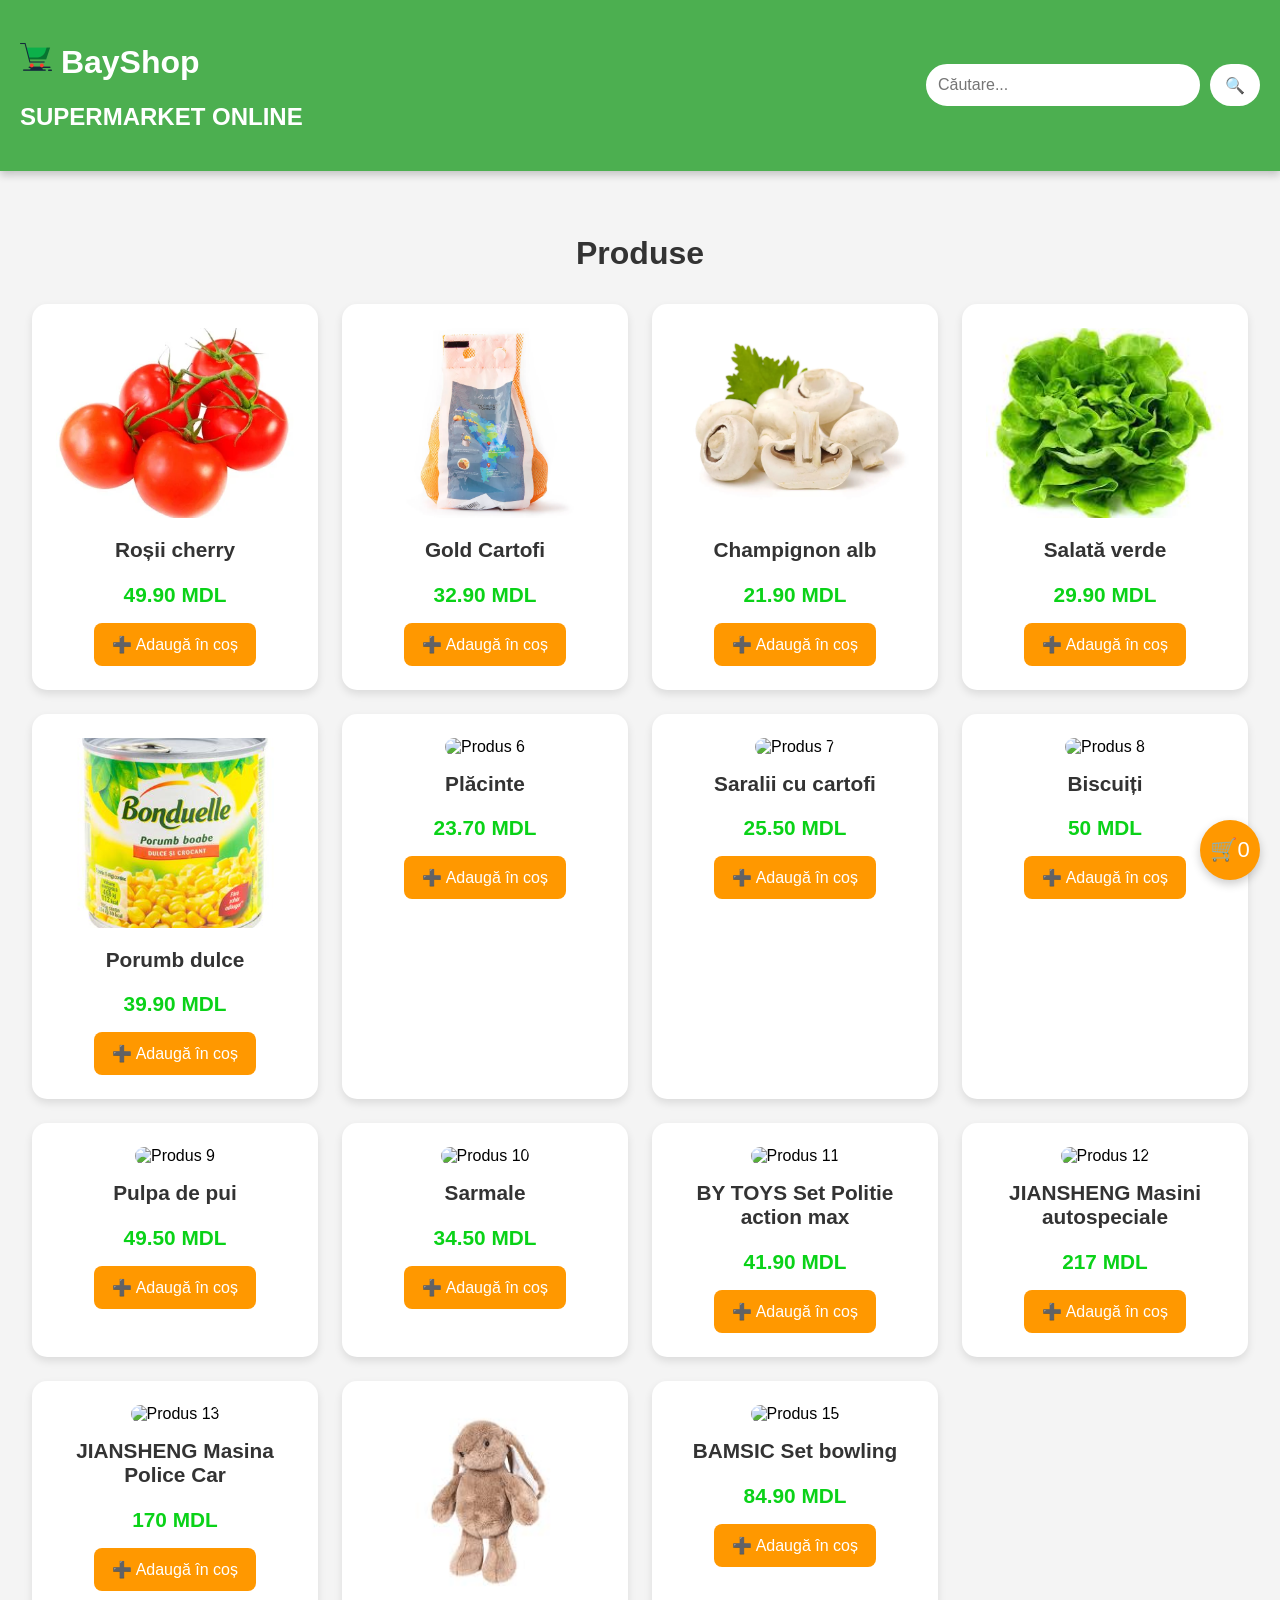
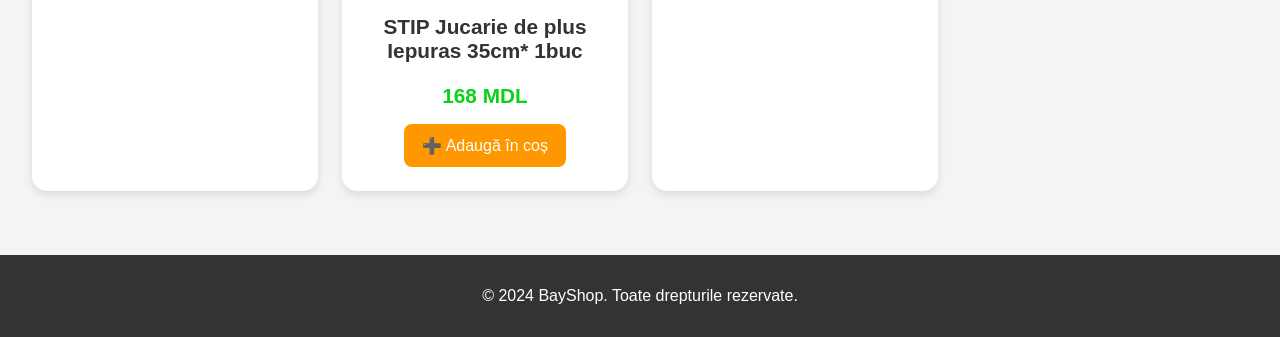
==== commit 4388d3f0: "." ====
--- a/BayShop/BayShop.html
+++ b/BayShop/BayShop.html
@@ -5,9 +5,9 @@
     <meta charset="UTF-8">
     <meta name="viewport" content="width=device-width, initial-scale=1.0">
     <link rel="stylesheet" href="..//BayShop/BayShop.css">
-    <link rel="icon" type="images/x-icon" href="..//BayShop/Imagines/BayShop.ico.png" >
+    <link rel="icon" type="images/x-icon" href="..//BayShop/Imagines/BayShop.ico.png">
     <title>BayShop</title>
-    
+
 </head>
 
 <body>
@@ -19,123 +19,149 @@
         </div>
 
         <form action="#" method="get" class="search-form">
-            <input type="text" placeholder="Căutare" name="search" />
-            <button type="submit">Căutare</button>
+            <input type="text" placeholder="Căutare..." name="search" />
+            <button type="submit">🔍</button>
         </form>
+
+        <div class="cart-container">
+            <button class="cart-button">
+                🛒 <span id="cart-count">0</span>
+            </button>
+            <div class="cart-content">
+                <h3>Coș de cumpărături</h3>
+                <ul id="cart-items"></ul>
+                <p class="cart-total">Total: <span id="cart-total">0</span> MDL</p>
+            </div>
+        </div>
+
+
     </header>
 
     <div class="container">
-        <div class="section" id="fructe">
-            <h2>Fructe</h2>
+        <div class="section" id="produse">
+            <h2>Produse</h2>
             <div class="product-grid">
                 <div class="product-card">
-                    <img src="..//BayShop/Imagines/Rosii Cherry.webp"
-                        alt="Produs 1" />
+                    <img src="..//BayShop/Imagines/Rosii Cherry.webp" alt="Roșii Cherry">
                     <h3>Roșii cherry</h3>
                     <p class="price">49.90 MDL</p>
+                    <button class="add-to-cart" data-name="Roșii cherry" data-price="49.90">➕ Adaugă în coș</button>
                 </div>
 
                 <div class="product-card">
-                    <img src="..//BayShop/Imagines/Gold Cartofi.webp"
-                        alt="Produs 2" />
+                    <img src="..//BayShop/Imagines/Gold Cartofi.webp" alt="Cartofi Gold">
                     <h3>Gold Cartofi</h3>
                     <p class="price">32.90 MDL</p>
+                    <button class="add-to-cart" data-name="Gold Cartofi" data-price="32.90">➕ Adaugă în coș</button>
                 </div>
 
                 <div class="product-card">
-                    <img src="..//BayShop/Imagines/Champignon alb.webp"
-                        alt="Produs 3" />
+                    <img src="..//BayShop/Imagines/Champignon alb.webp" alt="Produs 3" />
                     <h3>Champignon alb</h3>
                     <p class="price">21.90 MDL</p>
+                    <button class="add-to-cart" data-name="Champignon alb" data-price="21.90">➕ Adaugă în coș</button>
                 </div>
 
                 <div class="product-card">
-                    <img src="..//BayShop/Imagines/Salata verde.jpg"
-                        alt="Produs 4" />
+                    <img src="..//BayShop/Imagines/Salata verde.jpg" alt="Produs 4" />
                     <h3>Salată verde</h3>
                     <p class="price">29.90 MDL</p>
+                    <button class="add-to-cart" data-name="Salată verde" data-price="29.90">➕ Adaugă în coș</button>
                 </div>
 
                 <div class="product-card">
-                    <img src="..//BayShop/Imagines/Porumb dulce.jpg"
-                        alt="Produs 5" />
+                    <img src="..//BayShop/Imagines/Porumb dulce.jpg" alt="Produs 5" />
                     <h3>Porumb dulce</h3>
                     <p class="price">39.90 MDL</p>
+                    <button class="add-to-cart" data-name="Porumb dulce" data-price="39.90">➕ Adaugă în coș</button>
+                </div>
+
+                <div class="product-card">
+                    <img src="https://linella.md/public/products/c53935a1bbcbe610941e022eab91606f.webp"
+                        alt="Produs 6" />
+                    <h3>Plăcinte</h3>
+                    <p class="price">23.70 MDL</p>
+                    <button class="add-to-cart" data-name="Plăcinte" data-price="23.70">➕ Adaugă în coș</button>
+                </div>
+
+                <div class="product-card">
+                    <img src="https://linella.md/public/products/d0baa28667820900a72e90ec66884463.webp"
+                        alt="Produs 7" />
+                    <h3>Saralii cu cartofi</h3>
+                    <p class="price">25.50 MDL</p>
+                    <button class="add-to-cart" data-name="Saralii cu cartofi" data-price="25.50">➕ Adaugă în
+                        coș</button>
+                </div>
+
+                <div class="product-card">
+                    <img src="https://linella.md/public/products/c501b4ab37e308a503326607a4a31d4e.webp"
+                        alt="Produs 8" />
+                    <h3>Biscuiți</h3>
+                    <p class="price">50 MDL</p>
+                    <button class="add-to-cart" data-name="Biscuiți" data-price="50">➕ Adaugă în coș</button>
+                </div>
+
+                <div class="product-card">
+                    <img src="https://linella.md/public/products/6d25dfef627e80e76e83695a08bd2c73.webp"
+                        alt="Produs 9" />
+                    <h3>Pulpa de pui</h3>
+                    <p class="price">49.50 MDL</p>
+                    <button class="add-to-cart" data-name="Pulpa de pui" data-price="49.50">➕ Adaugă în coș</button>
+                </div>
+
+                <div class="product-card">
+                    <img src="https://linella.md/public/products/fab427b53fc6bf4c204005b83d58050e.webp"
+                        alt="Produs 10" />
+                    <h3>Sarmale</h3>
+                    <p class="price">34.50 MDL</p>
+                    <button class="add-to-cart" data-name="Sarmale" data-price="34.50">➕ Adaugă în coș</button>
+                </div>
+
+                <div class="product-card">
+                    <img src="https://linella.md/public/products/5ade6087b78a09812d8f3f8f7e2ad749.webp"
+                        alt="Produs 11" />
+                    <h3>BY TOYS Set Politie action max</h3>
+                    <p class="price">41.90 MDL</p>
+                    <button class="add-to-cart" data-name="BY TOYS Set Politie action max" data-price="41.90">➕ Adaugă
+                        în coș</button>
+                </div>
+
+                <div class="product-card">
+                    <img src="https://linella.md/public/products/d39cc169c4930f96fdb0a49ea8d8943a.webp"
+                        alt="Produs 12" />
+                    <h3>JIANSHENG Masini autospeciale</h3>
+                    <p class="price">217 MDL</p>
+                    <button class="add-to-cart" data-name="JIANSHENG Masini autospeciale" data-price="217">➕ Adaugă în
+                        coș</button>
+                </div>
+
+                <div class="product-card">
+                    <img src="https://linella.md/public/products/24d029e3d2db8a8c8615c29bf67893ba.webp"
+                        alt="Produs 13" />
+                    <h3>JIANSHENG Masina Police Car</h3>
+                    <p class="price">170 MDL</p>
+                    <button class="add-to-cart" data-name="JIANSHENG Masina Police Car" data-price="170">➕ Adaugă în
+                        coș</button>
+                </div>
+
+                <div class="product-card">
+                    <img src="..//BayShop/Imagines/STIP Jucarie de plus Iepuras.jpg" alt="Produs 14" />
+                    <h3>STIP Jucarie de plus Iepuras 35cm* 1buc</h3>
+                    <p class="price">168 MDL</p>
+                    <button class="add-to-cart" data-name="STIP Jucarie de plus Iepuras 35cm* 1buc" data-price="168">➕
+                        Adaugă în coș</button>
+                </div>
+
+                <div class="product-card">
+                    <img src="https://linella.md/public/products/dc573811e8e9d6446406d075bcdc512e.webp"
+                        alt="Produs 15" />
+                    <h3>BAMSIC Set bowling</h3>
+                    <p class="price">84.90 MDL</p>
+                    <button class="add-to-cart" data-name="BAMSIC Set bowling" data-price="84.90">➕ Adaugă în
+                        coș</button>
                 </div>
             </div>
         </div>
-    </div>
-
-    <div class="section" id="culinarie">
-        <h2>Culinărie</h2>
-        <div class="product-grid">
-            <div class="product-card">
-                <img src="https://linella.md/public/products/c53935a1bbcbe610941e022eab91606f.webp" alt="Produs 6" />
-                <h3>Plăcinte</h3>
-                <p class="price">23.70 MDL</p>
-            </div>
-
-            <div class="product-card">
-                <img src="https://linella.md/public/products/d0baa28667820900a72e90ec66884463.webp" alt="Produs 7" />
-                <h3>Saralii cu cartofi</h3>
-                <p class="price">25.50 MDL</p>
-            </div>
-
-            <div class="product-card">
-                <img src="https://linella.md/public/products/c501b4ab37e308a503326607a4a31d4e.webp" alt="Produs 8" />
-                <h3>Biscuiți</h3>
-                <p class="price">50 MDL</p>
-            </div>
-
-            <div class="product-card">
-                <img src="https://linella.md/public/products/6d25dfef627e80e76e83695a08bd2c73.webp" alt="Produs 9" />
-                <h3>Pulpa de pui</h3>
-                <p class="price">49.50 MDL</p>
-            </div>
-
-            <div class="product-card">
-                <img src="https://linella.md/public/products/fab427b53fc6bf4c204005b83d58050e.webp" alt="Produs 10" />
-                <h3>Sarmale</h3>
-                <p class="price">34.50 MDL</p>
-            </div>
-        </div>
-    </div>
-    </div>
-
-    <div class="section" id="jucarii">
-        <h2>Jucării</h2>
-        <div class="product-grid">
-            <div class="product-card">
-                <img src="https://linella.md/public/products/5ade6087b78a09812d8f3f8f7e2ad749.webp" alt="Produs 11" />
-                <h3>BY TOYS Set Politie action max</h3>
-                <p class="price">41.90 MDL</p>
-            </div>
-
-            <div class="product-card">
-                <img src="https://linella.md/public/products/d39cc169c4930f96fdb0a49ea8d8943a.webp" alt="Produs 12" />
-                <h3>JIANSHENG Masini autospeciale</h3>
-                <p class="price">217 MDL</p>
-            </div>
-
-            <div class="product-card">
-                <img src="https://linella.md/public/products/24d029e3d2db8a8c8615c29bf67893ba.webp" alt="Produs 13" />
-                <h3>JIANSHENG Masina Police Car</h3>
-                <p class="price">170 MDL</p>
-            </div>
-
-            <div class="product-card">
-                <img src="..//BayShop/Imagines/STIP Jucarie de plus Iepuras.jpg" alt="Produs 14" />
-                <h3>STIP Jucarie de plus Iepuras 35cm* 1buc</h3>
-                <p class="price">168 MDL</p>
-            </div>
-
-            <div class="product-card">
-                <img src="https://linella.md/public/products/dc573811e8e9d6446406d075bcdc512e.webp" alt="Produs 15" />
-                <h3>BAMSIC Set bowling</h3>
-                <p class="price">84.90 MDL</p>
-            </div>
-        </div>
-    </div>
     </div>
 
     <footer>
@@ -144,4 +170,7 @@
 
 </body>
 
+<script src="../BayShop/Script.js"></script>
+
+
 </html>
--- a/BayShop/BayShop.css
+++ b/BayShop/BayShop.css
@@ -1,52 +1,31 @@
-body, h1, h2, h3, p, button {
+body {
+  font-family: "Poppins", sans-serif;
   margin: 0;
   padding: 0;
-  font-family: Arial, Helvetica, sans-serif;
+  background-color: #f4f4f4;
 }
 
 header {
   display: flex;
   justify-content: space-between;
   align-items: center;
-  background-color: #1de407;
+  background-color: #4CAF50;
   color: white;
   padding: 20px;
   position: relative;
-  flex-wrap: wrap; 
-}
-
-header .header-left {
-  display: flex;
-  flex-direction: column;
-  text-align: center;
-  margin-bottom: 10px;
-}
-
-header .header-left h1 {
-  font-size: 2rem;
-  font-weight: bold;
-  margin-bottom: 5px;
-}
-
-header .header-left h2 {
-  font-size: 1rem;
-  font-weight: 400;
+  box-shadow: 0 4px 8px rgba(0, 0, 0, 0.2);
 }
 
 .search-form {
-  position: absolute;
-  bottom: 20px;
-  left: 50%;
-  transform: translateX(-50%);
   display: flex;
   gap: 10px;
 }
 
 .search-form input {
-  padding: 12px;
+  padding: 10px;
   font-size: 16px;
   border-radius: 25px;
-  border: 1px solid #ccc;
+  border: 2px solid #fff;
   width: 250px;
   transition: width 0.3s ease;
 }
@@ -57,14 +36,14 @@
 }
 
 .search-form button {
-  padding: 12px 20px;
-  background-color: #f1f1f1;
+  padding: 10px 15px;
+  background-color: white;
   color: #4CAF50;
   font-size: 16px;
   border: none;
   border-radius: 25px;
   cursor: pointer;
-  transition: background-color 0.3s ease;
+  transition: background-color 0.3s;
 }
 
 .search-form button:hover {
@@ -84,7 +63,7 @@
   font-size: 2rem;
   text-align: center;
   margin-bottom: 1rem;
-  color: #1d1c1c;
+  color: #333;
 }
 
 .product-grid {
@@ -95,19 +74,18 @@
 }
 
 .product-card {
-  background-color: #fff;
+  background-color: white;
   border-radius: 15px;
   box-shadow: 0 4px 8px rgba(0, 0, 0, 0.1);
   padding: 1.5rem;
   text-align: center;
-  transition: transform 0.3s ease, box-shadow 0.3s ease;
+  transition: transform 0.3s, box-shadow 0.3s;
   position: relative;
 }
 
 .product-card:hover {
   transform: scale(1.05);
-  box-shadow: 0 6px 12px rgba(0, 0, 0, 0.15);
-  border: 2px solid #1de407;
+  box-shadow: 0 6px 12px rgba(0, 0, 0, 0.2);
 }
 
 .product-card img {
@@ -117,26 +95,158 @@
   border-radius: 10px;
 }
 
-.discount-badge {
-  position: absolute;
-  top: 10px;
-  left: 10px;
-  background-color: #ff4c4c;
-  color: white;
-  padding: 5px 10px;
-  border-radius: 5px;
-  font-size: 14px;
-}
-
 .product-card h3 {
-  font-size: 1.25rem;
+  font-size: 1.3rem;
   margin: 1rem 0;
+  color: #333;
 }
 
 .price {
-  font-size: 1.25rem;
+  font-size: 1.3rem;
   color: #0ad218;
   margin-bottom: 1rem;
+  font-weight: bold;
+}
+
+.add-to-cart {
+  background-color: #ff9800;
+  color: white;
+  border: none;
+  padding: 12px 18px;
+  font-size: 16px;
+  border-radius: 8px;
+  cursor: pointer;
+  transition: 0.3s;
+}
+
+.add-to-cart:hover {
+  background-color: #e68900;
+}
+
+.cart-container {
+  position: fixed;
+  bottom: 20px;
+  right: 20px;
+  z-index: 1000;
+}
+
+.cart-button {
+  background-color: #ff9800;
+  color: white;
+  border: none;
+  width: 60px;
+  height: 60px;
+  border-radius: 50%;
+  font-size: 22px;
+  cursor: pointer;
+  display: flex;
+  align-items: center;
+  justify-content: center;
+  box-shadow: 0 4px 10px rgba(0, 0, 0, 0.2);
+  transition: 0.3s;
+}
+
+.cart-button:hover {
+  background-color: #e68900;
+  transform: scale(1.1);
+}
+
+.cart-content {
+  display: none;
+  position: absolute;
+  bottom: 80px;
+  right: 0;
+  background: white;
+  padding: 15px;
+  width: 250px;
+  border-radius: 10px;
+  box-shadow: 0 4px 10px rgba(0, 0, 0, 0.2);
+}
+
+.cart-container:hover .cart-content {
+  display: block;
+}
+
+/* Stilizare coș flotant */
+.cart-container {
+  position: fixed;
+  bottom: 20px;
+  right: 20px;
+  z-index: 1000;
+}
+
+.cart-button {
+  background-color: #ff9800;
+  color: white;
+  border: none;
+  width: 60px;
+  height: 60px;
+  border-radius: 50%;
+  font-size: 22px;
+  cursor: pointer;
+  display: flex;
+  align-items: center;
+  justify-content: center;
+  box-shadow: 0 4px 10px rgba(0, 0, 0, 0.2);
+  transition: 0.3s;
+}
+
+.cart-button:hover {
+  background-color: #e68900;
+  transform: scale(1.1);
+}
+
+.cart-content {
+  display: none;
+  position: absolute;
+  bottom: 80px;
+  right: 0;
+  background: white;
+  padding: 15px;
+  width: 300px;
+  border-radius: 10px;
+  box-shadow: 0 4px 10px rgba(0, 0, 0, 0.2);
+}
+
+.cart-container:hover .cart-content {
+  display: block;
+}
+
+.cart-content h3 {
+  font-size: 18px;
+  text-align: center;
+  margin-bottom: 10px;
+  color: #333;
+}
+
+#cart-items {
+  list-style: none;
+  padding: 0;
+  max-height: 250px;
+  overflow-y: auto;
+}
+
+#cart-items li {
+  display: flex;
+  align-items: center;
+  padding: 8px;
+  border-bottom: 1px solid #ddd;
+  font-size: 14px;
+  color: #333;
+}
+
+#cart-items img {
+  width: 40px;
+  height: 40px;
+  margin-right: 10px;
+  border-radius: 5px;
+}
+
+.cart-total {
+  text-align: center;
+  font-size: 16px;
+  font-weight: bold;
+  margin-top: 10px;
 }
 
 footer {
@@ -145,61 +255,4 @@
   text-align: center;
   padding: 1rem 0;
   margin-top: 2rem;
-}
-
-@media screen and (max-width: 768px) {
-  header {
-    flex-direction: column;
-    text-align: center;
-  }
-
-  .header-left h1 {
-    font-size: 2.5rem;
-  }
-
-  .header-left h2 {
-    font-size: 1.2rem;
-  }
-
-  .search-form {
-    position: static;
-    transform: none;
-    margin-top: 10px;
-    width: 100%;
-    justify-content: center;
-  }
-
-  .search-form input {
-    width: 80%;
-  }
-
-  .product-grid {
-    grid-template-columns: repeat(auto-fill, minmax(200px, 1fr));
-  }
-
-  .product-card h3 {
-    font-size: 1.2rem;
-  }
-}
-
-@media screen and (max-width: 480px) {
-  header .header-left h1 {
-    font-size: 1.8rem;
-  }
-
-  header .header-left h2 {
-    font-size: 1rem;
-  }
-
-  .product-card img {
-    height: 150px;
-  }
-
-  .product-grid {
-    grid-template-columns: repeat(auto-fill, minmax(150px, 1fr));
-  }
-
-  .product-card h3 {
-    font-size: 1rem;
-  }
 }
